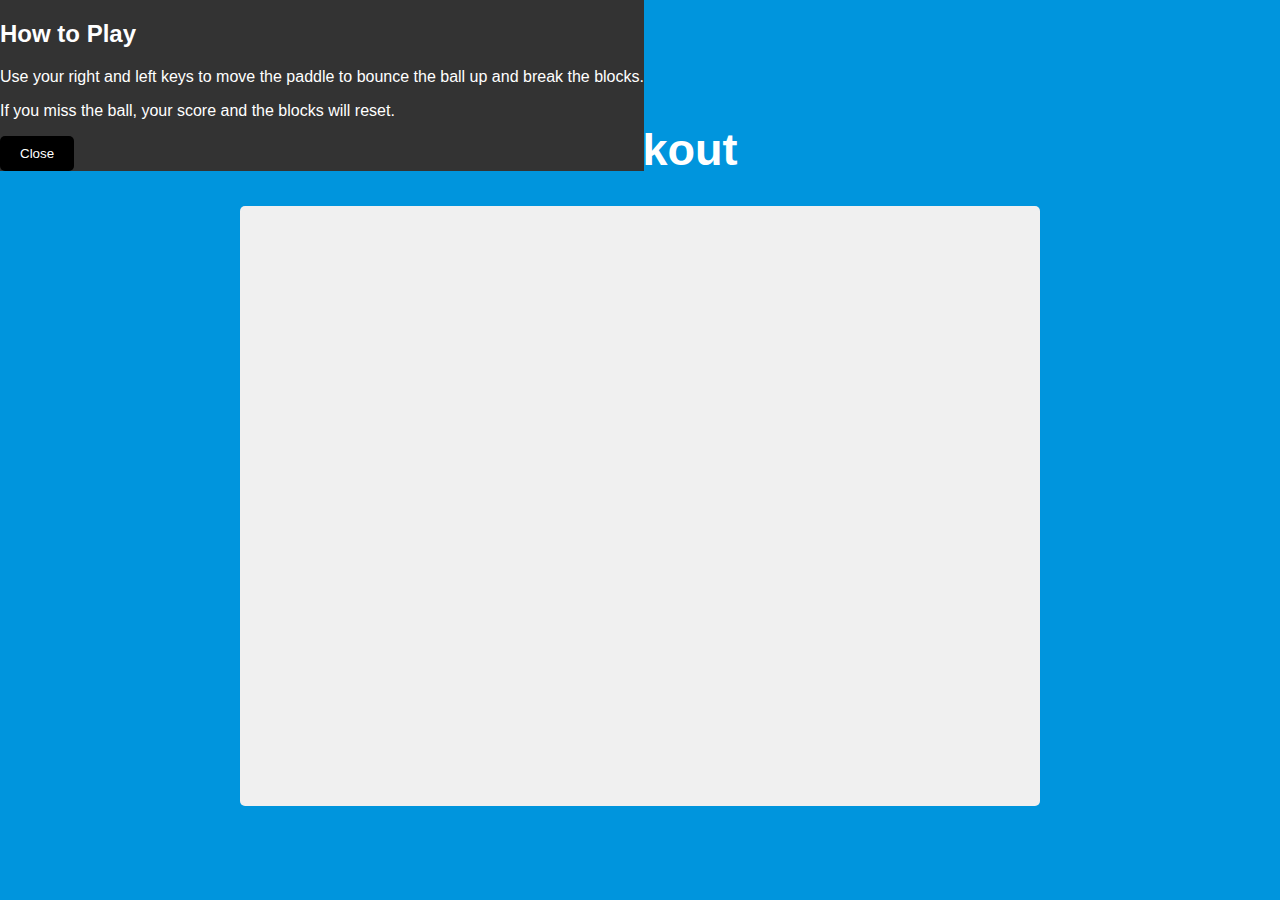
==== breakout.html @ 31a7b42f "Tue, Mar 19, 2024, 9:32 AM -07:00" ====
<!DOCTYPE html>
<html lang="en">
<head>
    <meta charset="UTF-8">
    <meta name="viewport" content="width=device-width, initial-scale=1.0">
    <title>Breakout</title>
    <link rel="stylesheet" href="css/breakout.css">
</head>
<body>
 <h1>Breakout</h1>
 <button id="rules-btn" class="btn rules-btn">Show Rules</button>
 <div id="rules" class="rules">
    <h2>How to Play</h2>
        <p>Use your right and left keys to move the paddle to bounce the ball up and break the blocks.</p>
        <p>If you miss the ball, your score and the blocks will reset.</p>
        <button id="close-btn" class="btn">Close</button>
 </div>

<canvas id="canvas" width="800" height="600" ></canvas>
</body>
<script src="js/breakout.js"></script>
</html>
---- css/breakout.css ----
* {
    box-sizing: border-box;
}

body {
    background-color: #0095dd;
    display: flex;
    flex-direction: column;
    align-items: center;
    justify-content: center;
    min-height: 100vh;
    margin: 0;
    font-family: Arial, Helvetica, sans-serif;
}

canvas {
    background: #f0f0f0;
    display: block;
    border-radius: 5px;
}

h1 {
    font-size: 45px;
    color: #ffffff;
}

.btn {
    cursor: pointer;
    border: 0;
    padding: 10px 20px;
    background: #000000;
    color: #ffffff;
    border-radius: 5px;
}

.btn.hover {
    background: #222222;
}

.btn:active {
    transform: scale(0.98);
}

.rules-btn {
    position: absolute;
    top: 30px;
    left: 30px;
}

.rules {
    position: absolute;
    top: 0;
    left: 0;
    background: #333333;
    color: #ffffff;
}
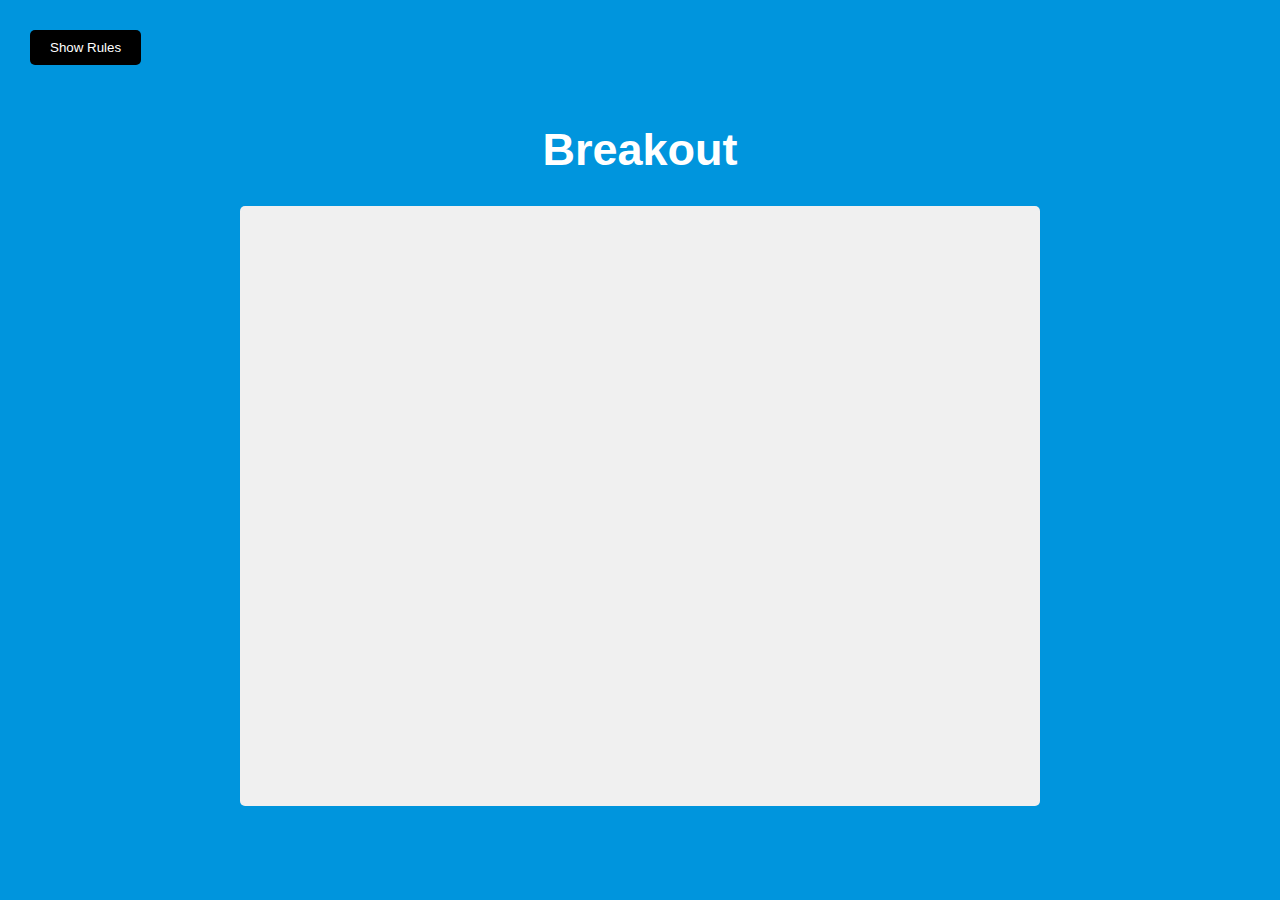
==== commit e7e94e35: "Wed, Mar 20, 2024, 9:30 AM -07:00" ====
--- a/breakout.html
+++ b/breakout.html
@@ -9,7 +9,7 @@
 <body>
  <h1>Breakout</h1>
  <button id="rules-btn" class="btn rules-btn">Show Rules</button>
- <div id="rules" class="rules">
+ <div id="rules" class="rules show">
     <h2>How to Play</h2>
         <p>Use your right and left keys to move the paddle to bounce the ball up and break the blocks.</p>
         <p>If you miss the ball, your score and the blocks will reset.</p>
--- a/css/breakout.css
+++ b/css/breakout.css
@@ -53,4 +53,14 @@
     left: 0;
     background: #333333;
     color: #ffffff;
+    min-height: 100vh;
+    width: 400px;
+    padding: 20px;
+    line-height: 1.5px;
+    transform: translateX(-400px);
+    transition: transform 1s ease-in-out;
 }
+
+.rule.active {
+    transform: translateX(0);
+}
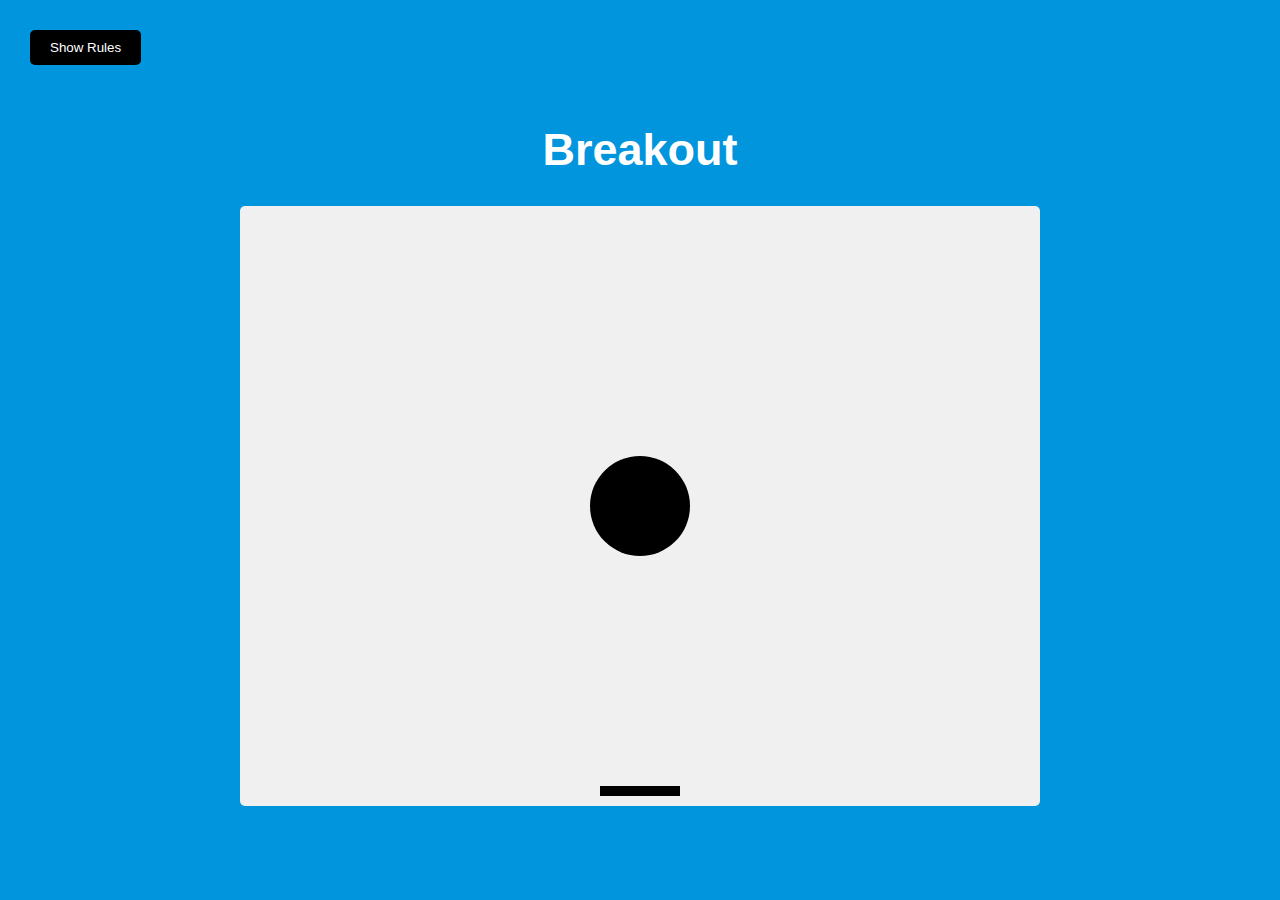
==== commit c59153d0: "Tue, Apr 2, 2024, 8:13 AM -07:00" ====
--- a/breakout.html
+++ b/breakout.html
@@ -9,7 +9,7 @@
 <body>
  <h1>Breakout</h1>
  <button id="rules-btn" class="btn rules-btn">Show Rules</button>
- <div id="rules" class="rules show">
+ <div id="rules" class="rules">
     <h2>How to Play</h2>
         <p>Use your right and left keys to move the paddle to bounce the ball up and break the blocks.</p>
         <p>If you miss the ball, your score and the blocks will reset.</p>
--- a/css/breakout.css
+++ b/css/breakout.css
@@ -61,6 +61,6 @@
     transition: transform 1s ease-in-out;
 }
 
-.rule.active {
+.rules.show {
     transform: translateX(0);
 }
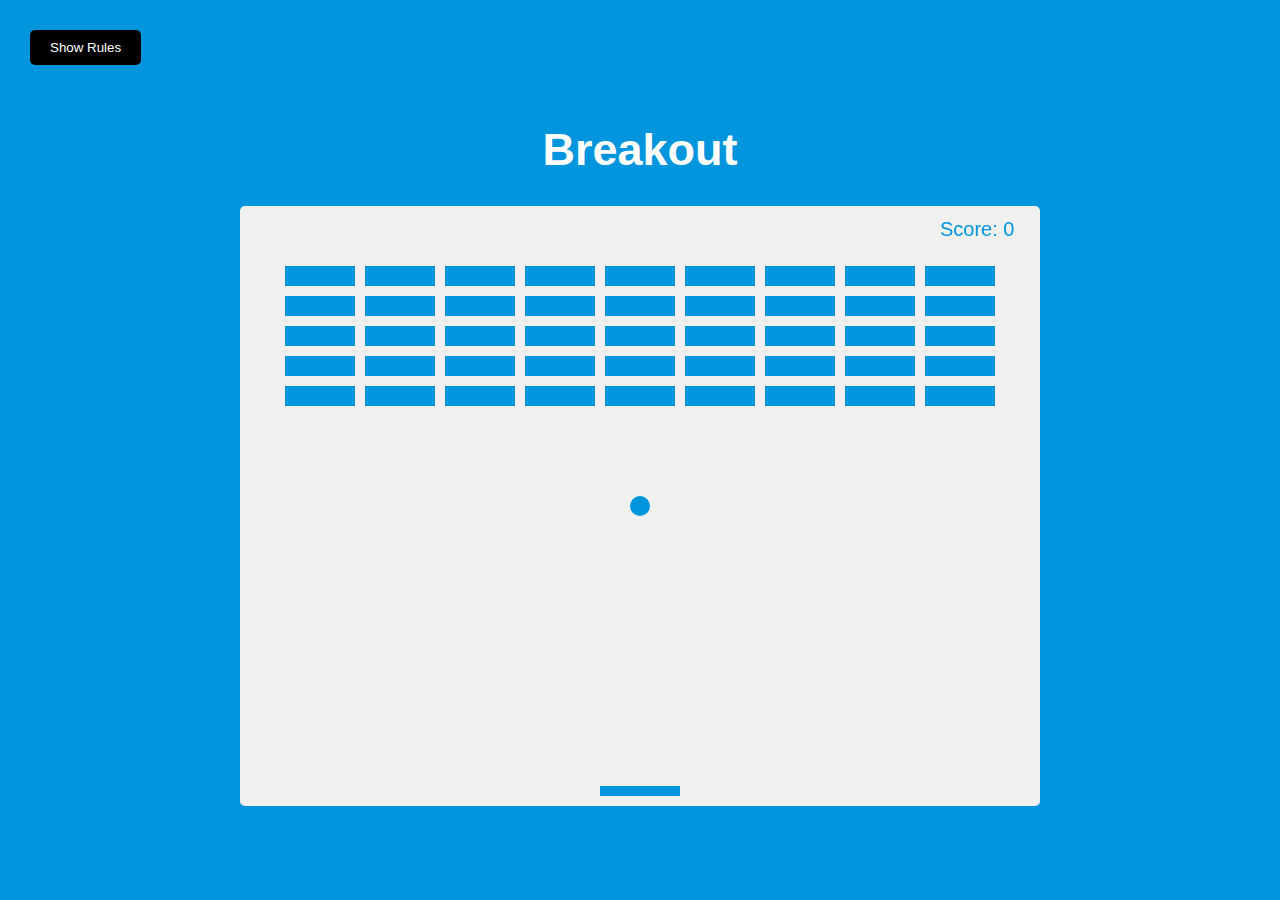
==== commit ac2d9f43: "Tue, Apr 2, 2024, 9:32 AM -07:00" ====
--- a/breakout.html
+++ b/breakout.html
@@ -7,16 +7,16 @@
     <link rel="stylesheet" href="css/breakout.css">
 </head>
 <body>
- <h1>Breakout</h1>
- <button id="rules-btn" class="btn rules-btn">Show Rules</button>
- <div id="rules" class="rules">
-    <h2>How to Play</h2>
-        <p>Use your right and left keys to move the paddle to bounce the ball up and break the blocks.</p>
+    <h1>Breakout</h1>
+    <button id="rules-btn" class="btn rules-btn">Show Rules</button>
+    <div id="rules" class="rules ">
+        <h2>How To Play</h2>
+        <p>Use your right and left keys to move the paddle to bounce the ball up and break blocks.</p>
         <p>If you miss the ball, your score and the blocks will reset.</p>
         <button id="close-btn" class="btn">Close</button>
- </div>
+    </div>
 
-<canvas id="canvas" width="800" height="600" ></canvas>
+    <canvas id="canvas" width="800" height="600"></canvas>
 </body>
 <script src="js/breakout.js"></script>
 </html>
--- a/css/breakout.css
+++ b/css/breakout.css
@@ -1,5 +1,5 @@
 * {
-    box-sizing: border-box;
+  box-sizing: border-box;
 }
 
 body {
@@ -14,27 +14,27 @@
 }
 
 canvas {
-    background: #f0f0f0;
+    background-color: #f0f0f0;
     display: block;
     border-radius: 5px;
 }
 
 h1 {
     font-size: 45px;
-    color: #ffffff;
+    color: white;
 }
 
 .btn {
     cursor: pointer;
     border: 0;
     padding: 10px 20px;
-    background: #000000;
-    color: #ffffff;
+    background-color: #000;
+    color: white;
     border-radius: 5px;
 }
 
-.btn.hover {
-    background: #222222;
+.btn:hover {
+    background-color: #222;
 }
 
 .btn:active {
@@ -51,12 +51,12 @@
     position: absolute;
     top: 0;
     left: 0;
-    background: #333333;
-    color: #ffffff;
+    background-color: #333;
+    color: white;
     min-height: 100vh;
     width: 400px;
     padding: 20px;
-    line-height: 1.5px;
+    line-height: 1.5;
     transform: translateX(-400px);
     transition: transform 1s ease-in-out;
 }
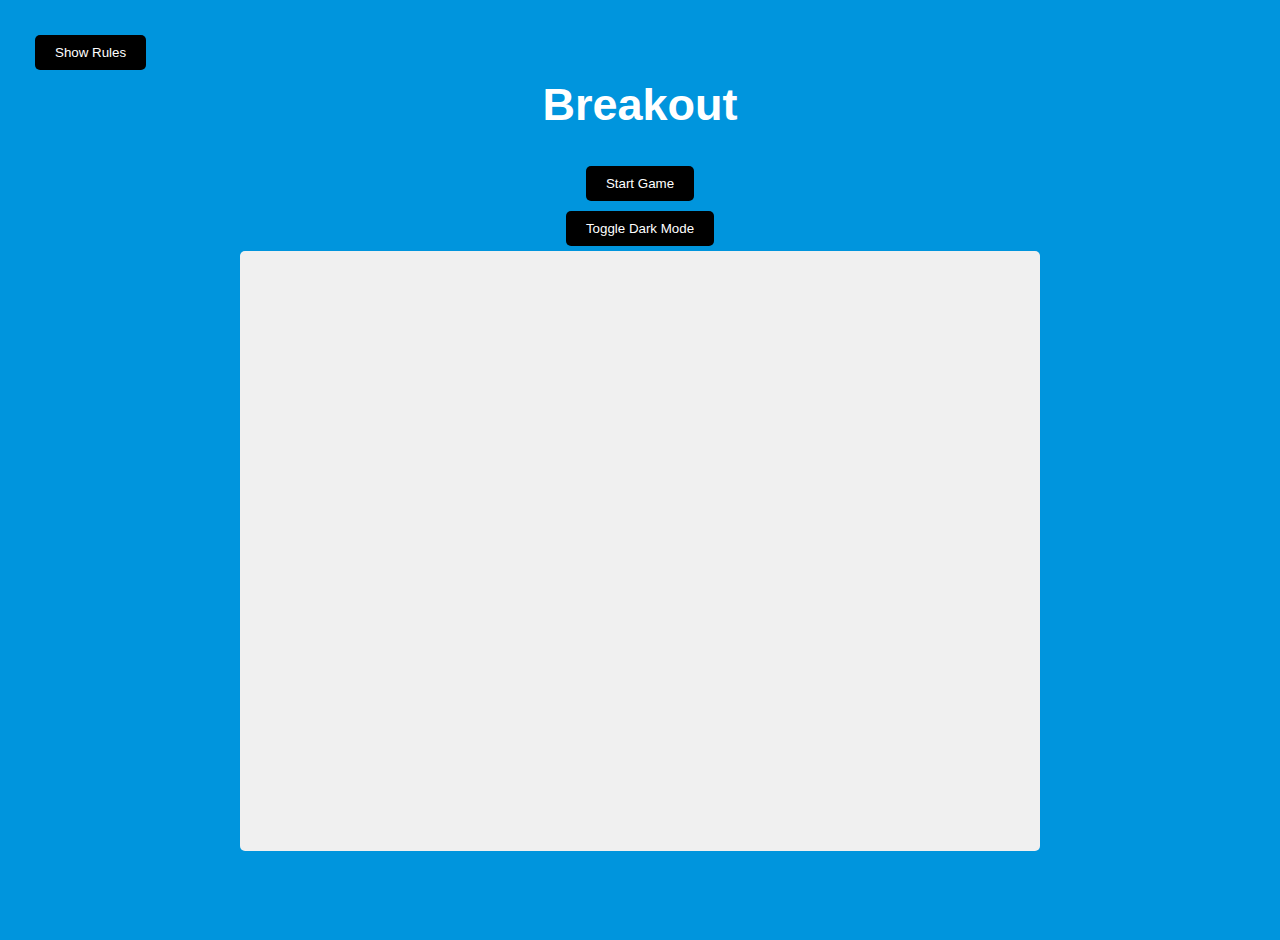
==== commit 916d6710: "Sun, May 19, 2024, 1:54 PM -07:00" ====
--- a/breakout.html
+++ b/breakout.html
@@ -9,14 +9,19 @@
 <body>
     <h1>Breakout</h1>
     <button id="rules-btn" class="btn rules-btn">Show Rules</button>
-    <div id="rules" class="rules ">
-        <h2>How To Play</h2>
-        <p>Use your right and left keys to move the paddle to bounce the ball up and break blocks.</p>
+    <div id="rules" class="rules">
+        <h2>How To Play:</h2>
+        <p>Use your right and left arrow keys or D and A to move the paddle to bounce the ball up and break the blocks.</p>
         <p>If you miss the ball, your score and the blocks will reset.</p>
         <button id="close-btn" class="btn">Close</button>
     </div>
 
+    <button id="start-btn" class="btn start">Start Game</button>
+    <button id="dark-mode-btn" class="btn">Toggle Dark Mode</button>
+    <button id="restart-btn" class="btn start">Restart</button>
+
     <canvas id="canvas" width="800" height="600"></canvas>
+
+    <script src="js/breakout.js"></script>
 </body>
-<script src="js/breakout.js"></script>
 </html>
--- a/css/breakout.css
+++ b/css/breakout.css
@@ -1,9 +1,5 @@
-* {
-  box-sizing: border-box;
-}
-
 body {
-    background-color: #0095dd;
+    background-color: #0095DD;
     display: flex;
     flex-direction: column;
     align-items: center;
@@ -11,12 +7,6 @@
     min-height: 100vh;
     margin: 0;
     font-family: Arial, Helvetica, sans-serif;
-}
-
-canvas {
-    background-color: #f0f0f0;
-    display: block;
-    border-radius: 5px;
 }
 
 h1 {
@@ -28,13 +18,14 @@
     cursor: pointer;
     border: 0;
     padding: 10px 20px;
-    background-color: #000;
+    background: black;
     color: white;
     border-radius: 5px;
+    margin: 5px;
 }
 
 .btn:hover {
-    background-color: #222;
+    background: #222;
 }
 
 .btn:active {
@@ -51,16 +42,30 @@
     position: absolute;
     top: 0;
     left: 0;
-    background-color: #333;
+    background: #333333;
     color: white;
     min-height: 100vh;
     width: 400px;
     padding: 20px;
     line-height: 1.5;
     transform: translateX(-400px);
-    transition: transform 1s ease-in-out;
+    transition: transform 1s ease-in-out, opacity 0.5s ease-in-out;
+    opacity: 0;
 }
 
 .rules.show {
     transform: translateX(0);
+    opacity: 1;
 }
+
+canvas {
+    background: #f0f0f0;
+    display: block;
+    border-radius: 5px;
+}
+
+restart-btn {
+    position: absolute;
+    top: 0;
+    left: 0;
+}
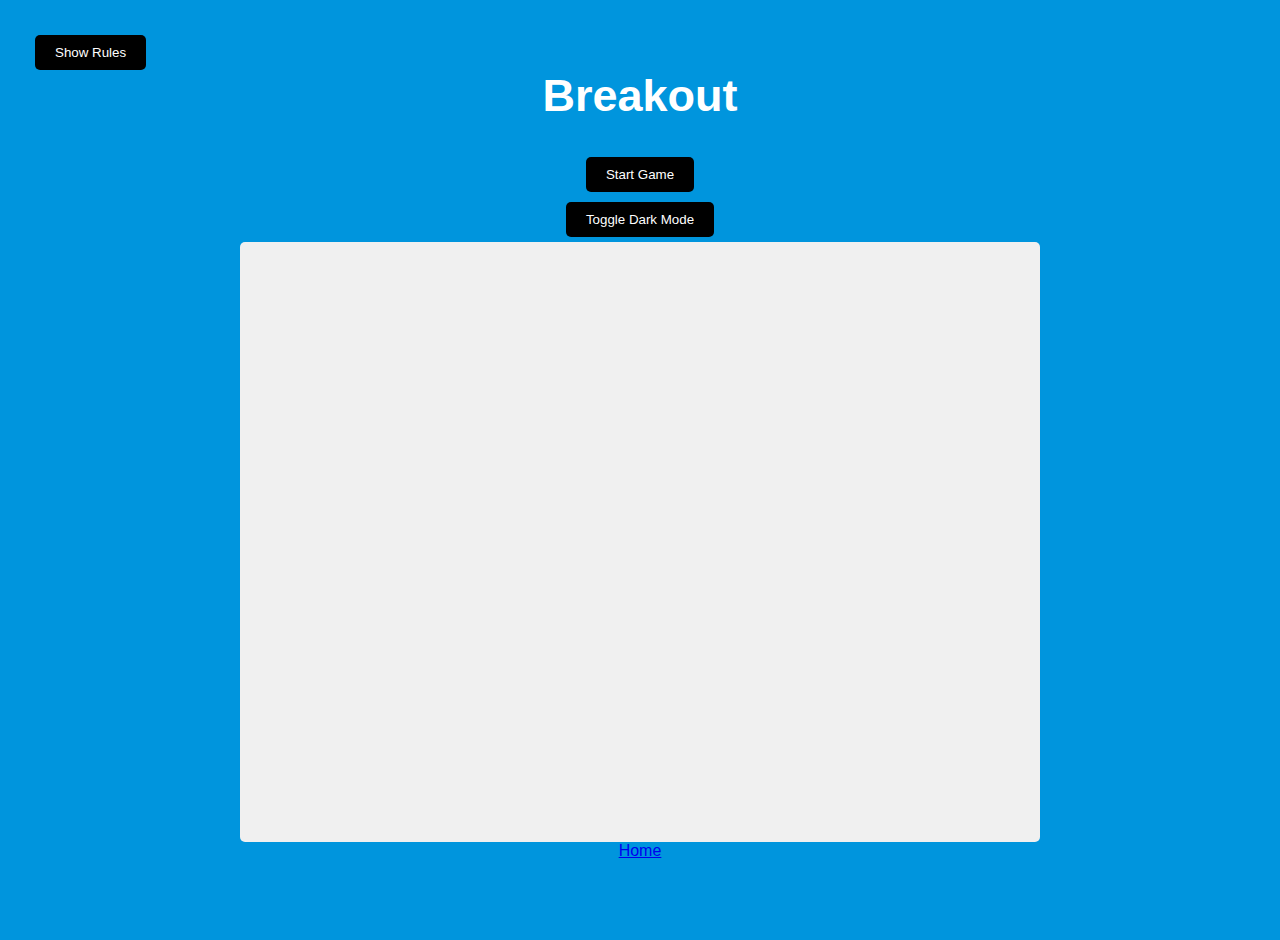
==== commit 9bc4536d: "Mon, May 20, 2024, 2:03 PM -07:00" ====
--- a/breakout.html
+++ b/breakout.html
@@ -21,6 +21,7 @@
     <button id="restart-btn" class="btn start">Restart</button>
 
     <canvas id="canvas" width="800" height="600"></canvas>
+    <a href="https://sukhmanjot-prog.github.io/website2/">Home</a>
 
     <script src="js/breakout.js"></script>
 </body>
--- a/css/breakout.css
+++ b/css/breakout.css
@@ -64,8 +64,10 @@
     border-radius: 5px;
 }
 
-restart-btn {
-    position: absolute;
+.start-btn {
+    position: relative;
     top: 0;
     left: 0;
 }
+
+
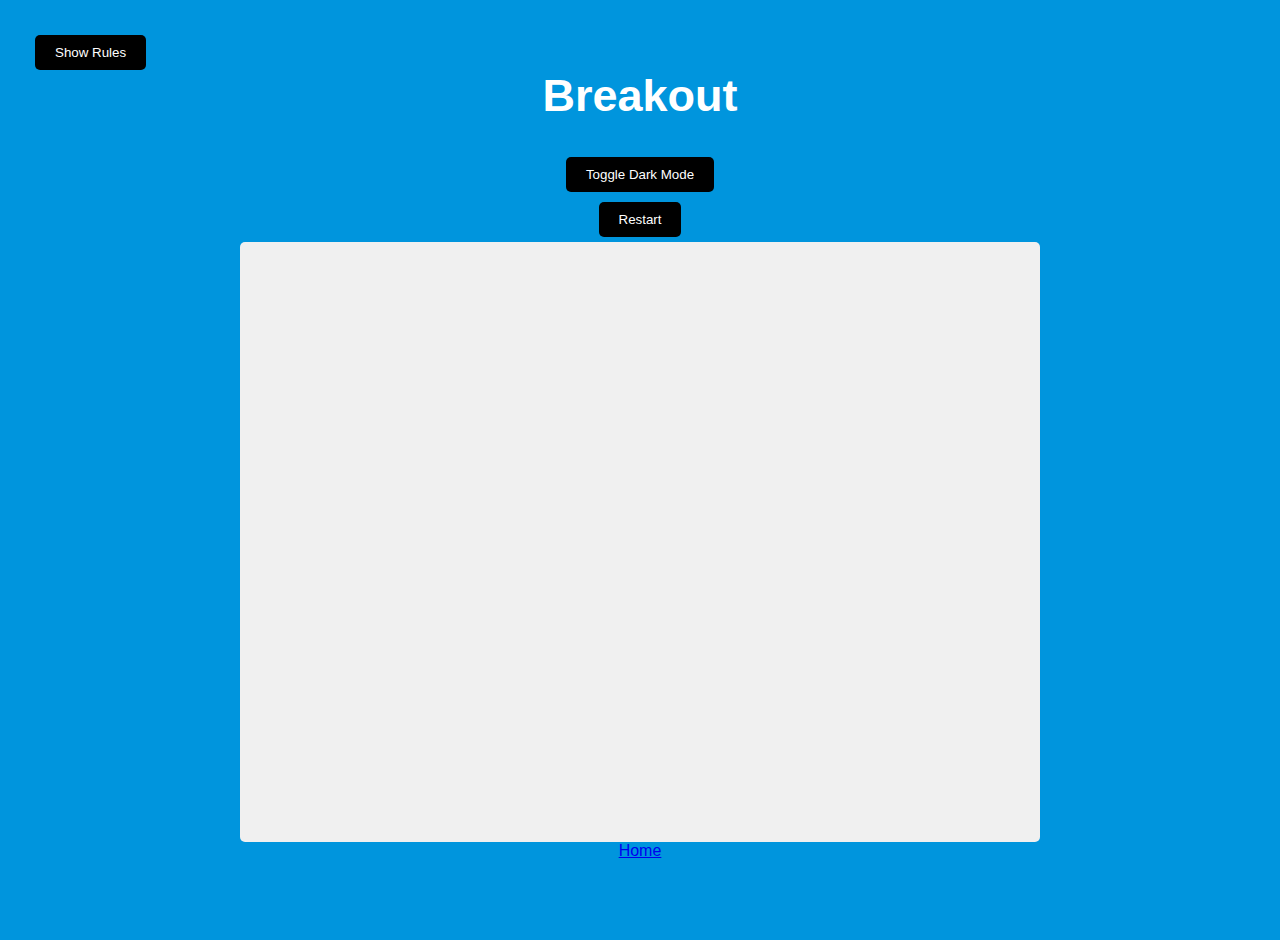
==== commit 8cef7e32: "Tue, May 21, 2024, 6:31 PM -07:00" ====
--- a/breakout.html
+++ b/breakout.html
@@ -16,7 +16,6 @@
         <button id="close-btn" class="btn">Close</button>
     </div>
 
-    <button id="start-btn" class="btn start">Start Game</button>
     <button id="dark-mode-btn" class="btn">Toggle Dark Mode</button>
     <button id="restart-btn" class="btn start">Restart</button>
 
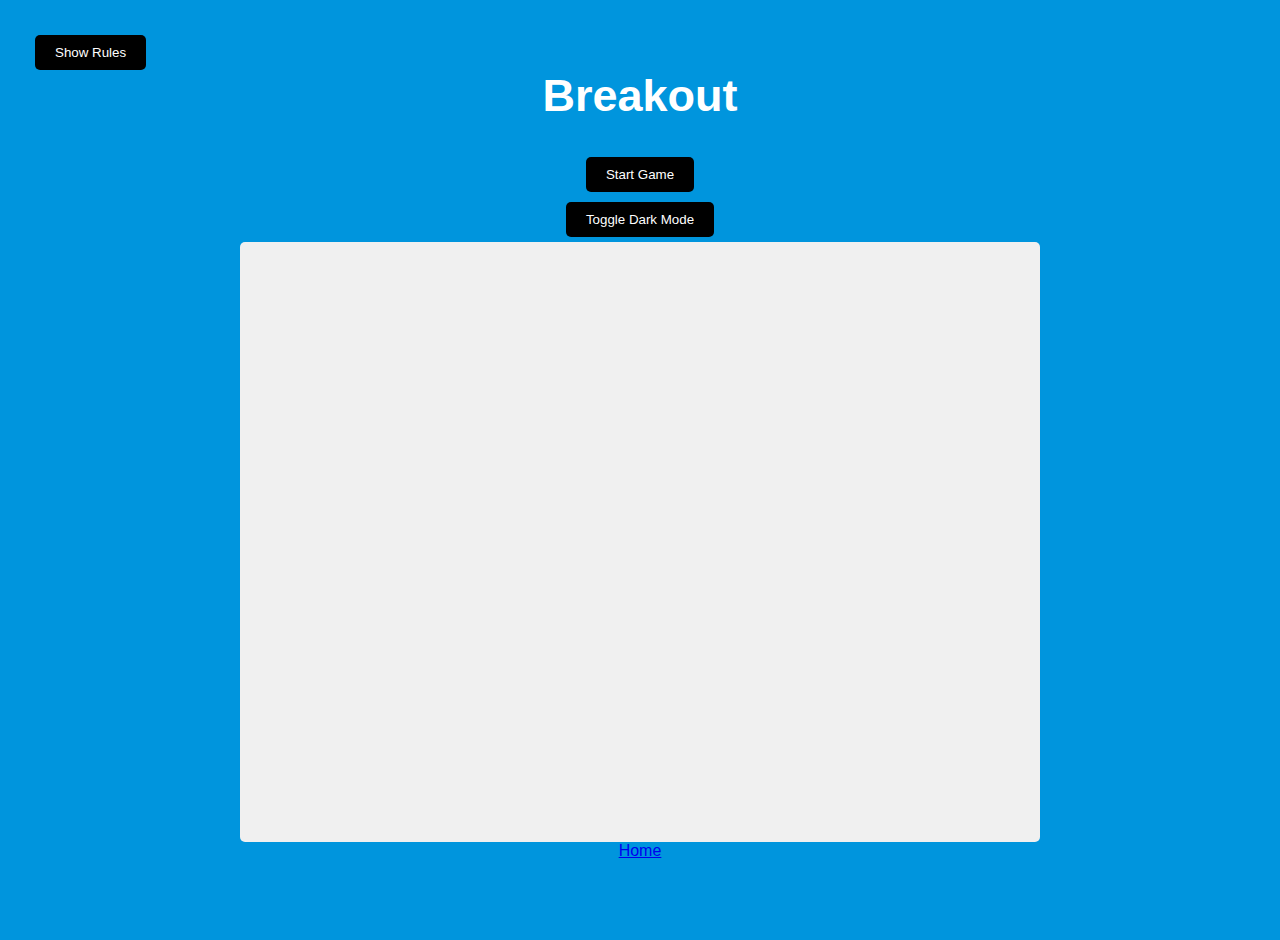
==== commit 3a2a7ef2: "third" ====
--- a/breakout.html
+++ b/breakout.html
@@ -16,8 +16,8 @@
         <button id="close-btn" class="btn">Close</button>
     </div>
 
+    <button id="start-btn" class="btn start">Start Game</button>
     <button id="dark-mode-btn" class="btn">Toggle Dark Mode</button>
-    <button id="restart-btn" class="btn start">Restart</button>
 
     <canvas id="canvas" width="800" height="600"></canvas>
     <a href="https://sukhmanjot-prog.github.io/website2/">Home</a>
